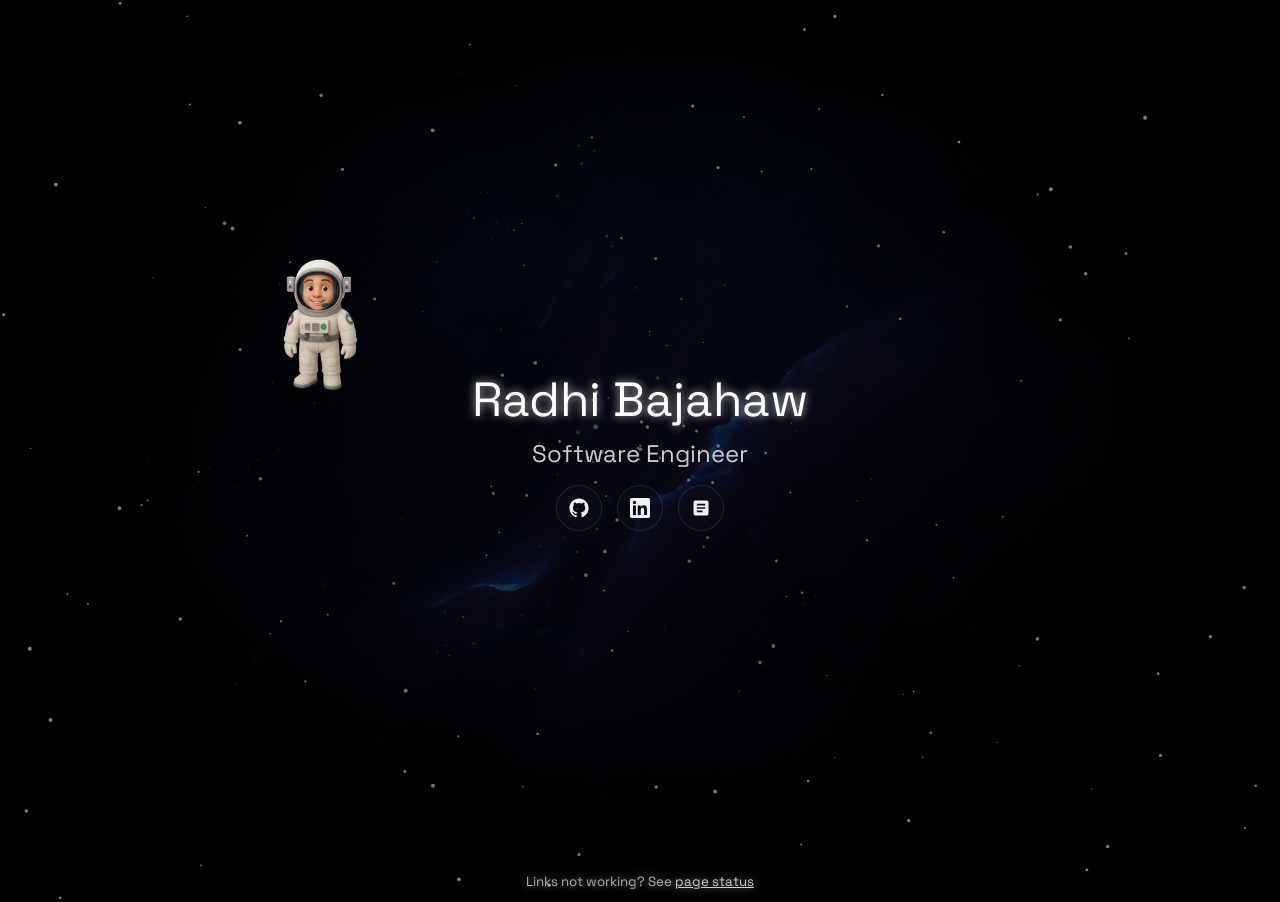
==== index.html @ a83af93d "Add directional view transitions between home and blog Slide up on forward and down on back with a s" ====
<!doctype html>
<html lang="en">
    <head>
        <meta charset="UTF-8" />
        <meta charset="UTF-8" />
        <meta name="viewport" content="width=device-width, initial-scale=1.0" />
        <title>Radhi - Software Engineer</title>
        <meta name="author" content="Radhi Bajahaw" />
        <meta
            name="description"
            content="Radhi Bajahaw - Software Engineer Portfolio"
        />
        <meta property="og:title" content="Radhi Bajahaw - Software Engineer" />
        <meta
            property="og:description"
            content="Software Engingeer, Frontend, Backend, and DevOps Expert."
        />
        <meta
            property="og:image"
            content="https://backend.bajahaw.com/main-og.png"
        />
        <meta property="og:url" content="https://bajahaw.com" />
        <link
            rel="icon"
            type="image/png"
            href="/favicon.png"
        />
        <link rel="preconnect" href="https://fonts.googleapis.com" />
        <link rel="preconnect" href="https://fonts.gstatic.com" crossorigin />
        <link
            href="https://fonts.googleapis.com/css2?family=Space+Grotesk:wght@300;400;500;600;700&display=swap"
            rel="stylesheet"
        />
        <link rel="stylesheet" href="/vt.css" />
        <script src="/vt.js"></script>
        <style>
            body,
            html {
                margin: 0;
                padding: 0;
                background: #000;
                overflow: hidden; /* Important to prevent scrollbars when alien is thrown */
                width: 100%;
                height: 100%;
                font-family: "Space Grotesk", sans-serif !important;
            }

            canvas {
                position: absolute;
                top: 0;
                left: 0;
                z-index: 0; /* Ensure canvas is behind other content */
            }

            #cosmos {
                position: absolute;
                top: 0;
                left: 0;
                width: 100%;
                height: 100%;
                object-fit: cover;
                opacity: 0;
                transition: opacity 15s ease;
                z-index: 1; /* Right in front of the canvas, behind everything else */
                pointer-events: none;
                -webkit-mask-image: radial-gradient(
                    ellipse 50% 50% at center,
                    black 45%,
                    transparent 100%
                );
                mask-image: radial-gradient(
                    ellipse 50% 50% at center,
                    black 45%,
                    transparent 100%
                );
            }

            #cosmos.loaded {
                opacity: 0.3;
            }

            #alien-container {
                width: 100px; /* Container can match alien size or be different */
                height: 100px; /* Adjust if alien image has different aspect ratio */
                position: absolute; /* Positioned by JS transform */
                will-change: transform; /* Performance hint */
                z-index: 2; /* Ensure alien is above canvas and cosmos */
            }

            #alien {
                /* This is the IMG tag */
                position: absolute; /* Positioned relative to #alien-container */
                top: 0;
                left: 0;
                cursor: grab;
                width: 100px;
                height: auto;
                animation: gentleSpaceFloat 20s infinite alternate ease-in-out;
                transform-origin: center center;
                will-change: transform; /* Image also transforms due to its own animation */
            }

            /* Pause the IMG's animation when its CONTAINER is being dragged */
            #alien-container.dragging #alien {
                cursor: grabbing;
                animation-play-state: paused !important;
            }

            @keyframes gentleSpaceFloat {
                0% {
                    transform: translate(0px, 0px) rotate(0deg) scale(1);
                }
                25% {
                    transform: translate(20px, 10px) rotate(10deg) scale(0.95); /* Reduced translation for subtler float */
                }
                50% {
                    transform: translate(-5px, 15px) rotate(20deg) scale(1);
                }
                75% {
                    transform: translate(5px, -10px) rotate(-10deg) scale(1.05);
                }
                100% {
                    transform: translate(0px, 0px) rotate(0deg) scale(1);
                }
            }

            .container {
                /* For text content */
                position: absolute;
                top: 50%;
                left: 50%;
                text-align: center;
                z-index: 3; /* Text above alien, cosmos, and canvas */
                animation: floatText 5s ease-in-out infinite;
                transform: translate(
                    -50%,
                    -50%
                ); /* Ensure this is applied for centering */
            }

            @keyframes floatText {
                0% {
                    transform: translate(-50%, -50%) translateY(0);
                }
                50% {
                    transform: translate(-50%, -50%) translateY(-5px);
                }
                100% {
                    transform: translate(-50%, -50%) translateY(0);
                }
            }

            h1 {
                font-size: 3rem;
                margin: 0 auto;
                width: fit-content;
                color: #fff;
                font-weight: 400;
                text-shadow: 0 0 10px rgba(255, 255, 255, 0.7);
                view-transition-name: name;
            }

            h2 {
                font-size: 1.5rem;
                margin: 0.5rem 0;
                color: #ccc;
                font-weight: 400;
            }

            .links {
                margin-top: 1rem;
                display: flex;
                gap: 15px;
                justify-content: center;
            }

            a {
                color: #ccc;
            }

            .links a {
                position: relative;
                border-radius: 9999px;
                display: inline-flex;
                align-items: center;
                gap: 10px;
                padding: 12px;
                text-decoration: none;
                color: #f0f0f5;
                background: rgba(16, 16, 22, 0.28);
                border: 1px solid rgba(255, 255, 255, 0.1);
                overflow: hidden;
                transition:
                    transform 0.3s ease,
                    background 0.3s ease,
                    border-color 0.3s ease;
            }

            .links a:hover {
                transform: translateY(-2px);
                background: rgba(24, 24, 32, 0.42);
                border-color: rgba(255, 255, 255, 0.2);
            }
            small {
                position: absolute;
                bottom: 10px; /* Adjusted for better visibility */
                left: 50%;
                color: #aaa;
                text-wrap: nowrap;
                transform: translateX(
                    -50%
                ); /* Only X transform needed if bottom is set */
                text-shadow: 0 0 8px rgba(255, 255, 255, 0.5);
                z-index: 3;
            }
        </style>
    </head>
    <body>
        <canvas id="starfield"></canvas>
        <img id="cosmos" src="cosmos.png" alt="Cosmos background" />
        <div id="alien-container">
            <img
                id="alien"
                src="astronaut.webp"
                alt="Astronaut"
            />
        </div>
        <div class="container" id="content">
            <h1>Radhi Bajahaw</h1>
            <h2>Software Engineer</h2>
            <div class="links">
                <a
                    href="https://github.com/Bajahaw"
                    target="_blank"
                    title="GitHub"
                    aria-label="GitHub"
                >
                    <svg
                        width="20"
                        height="20"
                        viewBox="0 0 24 24"
                        fill="currentColor"
                        aria-hidden="true"
                    >
                        <path
                            d="M12 .5C5.65.5.5 5.65.5 12c0 5.08 3.29 9.39 7.86 10.91.58.11.79-.25.79-.56v-2c-3.2.7-3.87-1.37-3.87-1.37-.53-1.34-1.3-1.7-1.3-1.7-1.06-.72.08-.71.08-.71 1.17.08 1.79 1.2 1.79 1.2 1.04 1.78 2.73 1.27 3.4.97.11-.75.41-1.27.74-1.56-2.55-.29-5.23-1.28-5.23-5.69 0-1.26.45-2.29 1.19-3.1-.12-.29-.52-1.46.11-3.04 0 0 .97-.31 3.18 1.18a11.05 11.05 0 0 1 5.8 0c2.2-1.49 3.17-1.18 3.17-1.18.63 1.58.23 2.75.11 3.04.74.81 1.19 1.84 1.19 3.1 0 4.42-2.69 5.39-5.25 5.68.42.36.79 1.08.79 2.18v3.23c0 .31.21.68.8.56C20.21 21.39 23.5 17.08 23.5 12 23.5 5.65 18.35.5 12 .5z"
                        />
                    </svg>
                </a>
                <a
                    href="https://linkedin.com/in/radhi-bajahaw"
                    target="_blank"
                    title="LinkedIn"
                    aria-label="LinkedIn"
                >
                    <svg
                        width="20"
                        height="20"
                        viewBox="0 0 24 24"
                        fill="currentColor"
                        aria-hidden="true"
                    >
                        <path
                            d="M20.45 20.45h-3.56v-5.57c0-1.33-.02-3.04-1.85-3.04-1.85 0-2.14 1.45-2.14 2.94v5.67H9.34V9h3.41v1.56h.05c.47-.9 1.64-1.85 3.37-1.85 3.6 0 4.27 2.37 4.27 5.46v6.28zM5.34 7.43a2.06 2.06 0 1 1 0-4.12 2.06 2.06 0 0 1 0 4.12zM7.12 20.45H3.56V9h3.56v11.45zM22.22 0H1.77C.79 0 0 .77 0 1.73v20.54C0 23.23.79 24 1.77 24h20.45c.98 0 1.78-.77 1.78-1.73V1.73C24 .77 23.2 0 22.22 0z"
                        />
                    </svg>
                </a>
                <a
                    href="/blogs/"
                    title="Blog"
                    aria-label="Blog"
                >
                    <svg
                        width="20"
                        height="20"
                        viewBox="0 0 24 24"
                        fill="currentColor"
                        aria-hidden="true"
                    >
                        <path
                            d="M19 3H5a2 2 0 0 0-2 2v14a2 2 0 0 0 2 2h14a2 2 0 0 0 2-2V5a2 2 0 0 0-2-2zm-5 14H7v-2h7v2zm3-4H7v-2h10v2zm0-4H7V7h10v2z"
                        />
                    </svg>
                </a>
            </div>
        </div>
        <small
            >Links not working? See
            <a href="https://status.bajahaw.com">page status</a></small
        >
        <script>
            // Starfield animation
            const canvas = document.getElementById("starfield");
            const cosmosEl = document.getElementById("cosmos");
            if (cosmosEl) {
                const revealCosmos = () => cosmosEl.classList.add("loaded");
                if (cosmosEl.complete && cosmosEl.naturalWidth > 0) {
                    revealCosmos();
                } else {
                    cosmosEl.addEventListener("load", revealCosmos);
                }
            }
            const ctx = canvas.getContext("2d");
            let width = window.innerWidth,
                height = window.innerHeight;
            canvas.width = width;
            canvas.height = height;

            const stars = [];
            const numStars = 300;
            for (let i = 0; i < numStars; i++) {
                const angle = Math.random() * 2 * Math.PI;
                const distance =
                    (Math.random() * Math.max(width, height)) / 1.2; // Ensure stars are spread out
                stars.push({
                    x: distance * Math.cos(angle),
                    y: distance * Math.sin(angle),
                    size: Math.random() * 1.5 + 0.5,
                    // Add individual rotation speed for a twinkling effect (optional)
                    rotationSpeed: (Math.random() - 0.5) * 0.0002,
                });
            }
            let starfieldCenterX = width / 2;
            let starfieldCenterY = height / 2;
            let globalStarRotation = 0;

            function animateStars() {
                globalStarRotation += 0.0001; // Slow global rotation
                if (cosmosEl) {
                    cosmosEl.style.transform = `rotate(${globalStarRotation}rad)`;
                }
                ctx.clearRect(0, 0, width, height);
                ctx.fillStyle = "gray"; // Star color

                stars.forEach((star) => {
                    // Apply global rotation and individual star's own subtle rotation if any
                    const rotatedX =
                        star.x * Math.cos(globalStarRotation) -
                        star.y * Math.sin(globalStarRotation);
                    const rotatedY =
                        star.x * Math.sin(globalStarRotation) +
                        star.y * Math.cos(globalStarRotation);

                    ctx.beginPath();
                    ctx.arc(
                        starfieldCenterX + rotatedX,
                        starfieldCenterY + rotatedY,
                        star.size,
                        0,
                        Math.PI * 2,
                    );
                    ctx.fill();
                });
                requestAnimationFrame(animateStars);
            }

            animateStars();

            window.addEventListener("resize", () => {
                width = window.innerWidth;
                height = window.innerHeight;
                canvas.width = width;
                canvas.height = height;
                starfieldCenterX = width / 2; // Recalculate center on resize
                starfieldCenterY = height / 2;
                // Optionally, reinitialize stars or adjust their positions based on new dimensions
            });

            // Alien drag and drop logic
            document.addEventListener("DOMContentLoaded", () => {
                const alienImageEl = document.getElementById("alien");
                const alienContainerEl =
                    document.getElementById("alien-container");

                if (!alienImageEl || !alienContainerEl) {
                    console.error("Alien elements not found!");
                    return;
                }

                // Set initial position for the container (e.g., center of screen)
                // This ensures it doesn't start at 0,0 if not positioned by CSS
                const initialContainerX =
                    window.innerWidth / 4 - alienContainerEl.offsetWidth / 2;
                const initialContainerY =
                    window.innerHeight / 3 - alienContainerEl.offsetHeight / 2; // A bit higher
                alienContainerEl.style.transform = `translate(${initialContainerX}px, ${initialContainerY}px)`;

                let isDragging = false;
                // For calculating offset of click within the container
                let clickInContainerX, clickInContainerY;

                // For throw physics
                let velocityX = 0;
                let velocityY = 0;
                let lastMouseX, lastMouseY;
                let lastTimestamp;
                const damping = 0.998; // Friction effect (0 to 1, lower is more friction)
                const throwVelocityScale = 1000; // Increased divisor to reduce throw speed
                let throwAnimationId;

                // Event listeners for starting drag (mouse and touch)
                alienImageEl.addEventListener("mousedown", dragStart);
                alienImageEl.addEventListener("touchstart", dragStart, {
                    passive: false,
                });

                // Global listeners for moving and ending drag
                document.addEventListener("mousemove", drag);
                document.addEventListener("touchmove", drag, {
                    passive: false,
                });
                document.addEventListener("mouseup", dragEnd);
                document.addEventListener("touchend", dragEnd);
                document.addEventListener("mouseleave", dragEnd); // End drag if mouse leaves window

                function dragStart(e) {
                    e.preventDefault();

                    if (throwAnimationId) {
                        cancelAnimationFrame(throwAnimationId);
                        throwAnimationId = null;
                    }

                    const clientX = e.clientX || e.touches[0].clientX;
                    const clientY = e.clientY || e.touches[0].clientY;

                    // Get container's current position
                    const containerRect =
                        alienContainerEl.getBoundingClientRect();

                    // Calculate where the click/touch occurred relative to the container's top-left
                    clickInContainerX = clientX - containerRect.left;
                    clickInContainerY = clientY - containerRect.top;

                    isDragging = true;
                    alienContainerEl.classList.add("dragging"); // Pauses CSS animation on alienImageEl via CSS rule

                    lastMouseX = clientX;
                    lastMouseY = clientY;
                    lastTimestamp = performance.now();
                    velocityX = 0;
                    velocityY = 0;
                }

                function drag(e) {
                    if (isDragging) {
                        e.preventDefault();

                        const clientX = e.clientX || e.touches[0].clientX;
                        const clientY = e.clientY || e.touches[0].clientY;

                        // New top-left for the container
                        let newContainerX = clientX - clickInContainerX;
                        let newContainerY = clientY - clickInContainerY;

                        const now = performance.now();
                        const dt = (now - lastTimestamp) / 1000; // delta time in seconds

                        if (dt > 0) {
                            velocityX =
                                (clientX - lastMouseX) /
                                dt /
                                throwVelocityScale;
                            velocityY =
                                (clientY - lastMouseY) /
                                dt /
                                throwVelocityScale;
                        }

                        lastMouseX = clientX;
                        lastMouseY = clientY;
                        lastTimestamp = now;

                        setContainerTranslate(newContainerX, newContainerY);
                    }
                }

                function dragEnd(e) {
                    if (!isDragging) return;

                    isDragging = false;
                    alienContainerEl.classList.remove("dragging"); // Resumes CSS animation on alienImageEl

                    if (
                        Math.abs(velocityX) > 0.1 ||
                        Math.abs(velocityY) > 0.1
                    ) {
                        // Adjusted threshold
                        // Get current position from transform for the container
                        const currentTransform =
                            window.getComputedStyle(alienContainerEl).transform;
                        let currentTx = 0,
                            currentTy = 0;

                        if (currentTransform && currentTransform !== "none") {
                            // DOMMatrix is more robust for parsing transform
                            const matrix = new DOMMatrix(currentTransform);
                            currentTx = matrix.m41; // translateX
                            currentTy = matrix.m42; // translateY
                        } else {
                            // Fallback if somehow no transform (should not happen if drag occurred)
                            // This part would need currentX, currentY from the drag function if it were the case
                            // but setContainerTranslate ensures a transform is set.
                            const rect =
                                alienContainerEl.getBoundingClientRect();
                            currentTx = rect.left;
                            currentTy = rect.top;
                        }
                        throwAnimation(currentTx, currentTy);
                    }
                    // If not throwing, the animation on alienImageEl is already unpaused by classList.remove('dragging')
                }

                function setContainerTranslate(xPos, yPos) {
                    alienContainerEl.style.transform = `translate(${xPos}px, ${yPos}px)`;
                }

                function throwAnimation(startX, startY) {
                    let x = startX;
                    let y = startY;

                    function animateFrame() {
                        x += velocityX;
                        y += velocityY;

                        velocityX *= damping;
                        velocityY *= damping;

                        const containerRect =
                            alienContainerEl.getBoundingClientRect();
                        if (x < -200) {
                            x = window.innerWidth + 200 - containerRect.width;
                            velocityX *= 0.5;
                        } // Bounce with energy loss
                        if (x + containerRect.width > window.innerWidth + 200) {
                            x = -200;
                            velocityX *= 0.5;
                        }
                        if (y < 0) {
                            y = 0;
                            velocityY *= -0.5;
                        }
                        if (y + containerRect.height > window.innerHeight) {
                            y = window.innerHeight - containerRect.height;
                            velocityY *= -0.5;
                        }

                        setContainerTranslate(x, y);

                        if (
                            Math.abs(velocityX) < 0.05 &&
                            Math.abs(velocityY) < 0.05
                        ) {
                            // Adjusted threshold
                            cancelAnimationFrame(throwAnimationId);
                            throwAnimationId = null;
                            // Alien image animation is already running due to class removal in dragEnd
                        } else {
                            throwAnimationId =
                                requestAnimationFrame(animateFrame);
                        }
                    }
                    throwAnimationId = requestAnimationFrame(animateFrame);
                }
            });
        </script>
    </body>
</html>
---- vt.css ----
@media (prefers-reduced-motion: no-preference) {
    @view-transition {
        navigation: auto;
    }

    ::view-transition-old(root) {
        animation: vt-out-up 0.28s ease both;
    }

    ::view-transition-new(root) {
        animation: vt-in-up 0.28s ease both;
    }

    html:active-view-transition-type(back)::view-transition-old(root) {
        animation-name: vt-out-down;
    }

    html:active-view-transition-type(back)::view-transition-new(root) {
        animation-name: vt-in-down;
    }

    ::view-transition-group(name) {
        animation-duration: 0.36s;
        animation-timing-function: cubic-bezier(0.22, 1, 0.36, 1);
        z-index: 1;
    }

    ::view-transition-old(name),
    ::view-transition-new(name) {
        animation-duration: 0.28s;
        animation-timing-function: ease;
    }
}

@keyframes vt-out-up {
    to {
        translate: 0 -5vh;
        opacity: 0;
    }
}

@keyframes vt-in-up {
    from {
        translate: 0 5vh;
        opacity: 0;
    }
}

@keyframes vt-out-down {
    to {
        translate: 0 5vh;
        opacity: 0;
    }
}

@keyframes vt-in-down {
    from {
        translate: 0 -5vh;
        opacity: 0;
    }
}
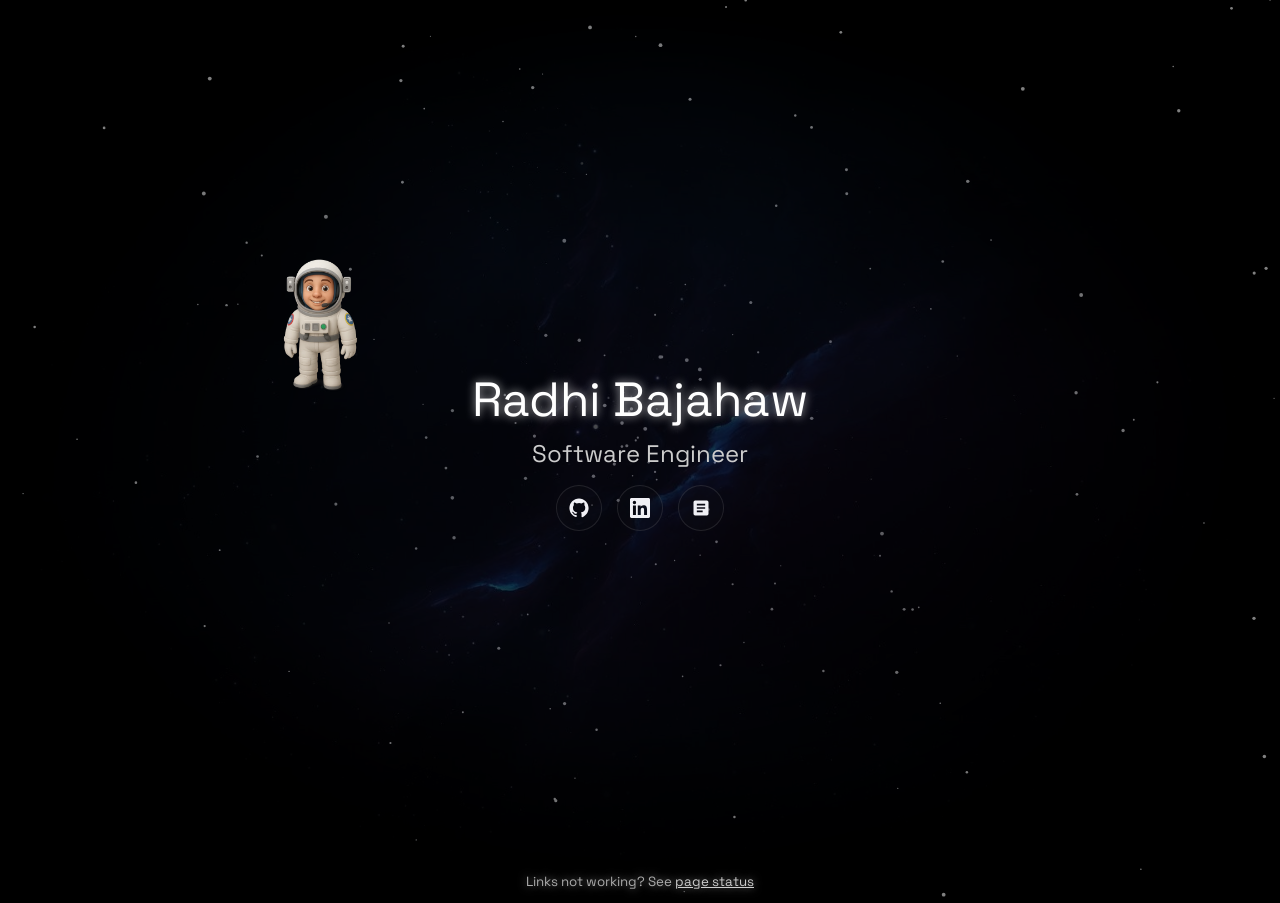
==== commit 1374fc3e: "Fix astronaut flashing in the corner before JS positions it Set the starting transform in CSS so fir" ====
--- a/index.html
+++ b/index.html
@@ -83,6 +83,7 @@
                 width: 100px; /* Container can match alien size or be different */
                 height: 100px; /* Adjust if alien image has different aspect ratio */
                 position: absolute; /* Positioned by JS transform */
+                transform: translate(calc(25vw - 50px), calc(33.333vh - 50px));
                 will-change: transform; /* Performance hint */
                 z-index: 2; /* Ensure alien is above canvas and cosmos */
             }
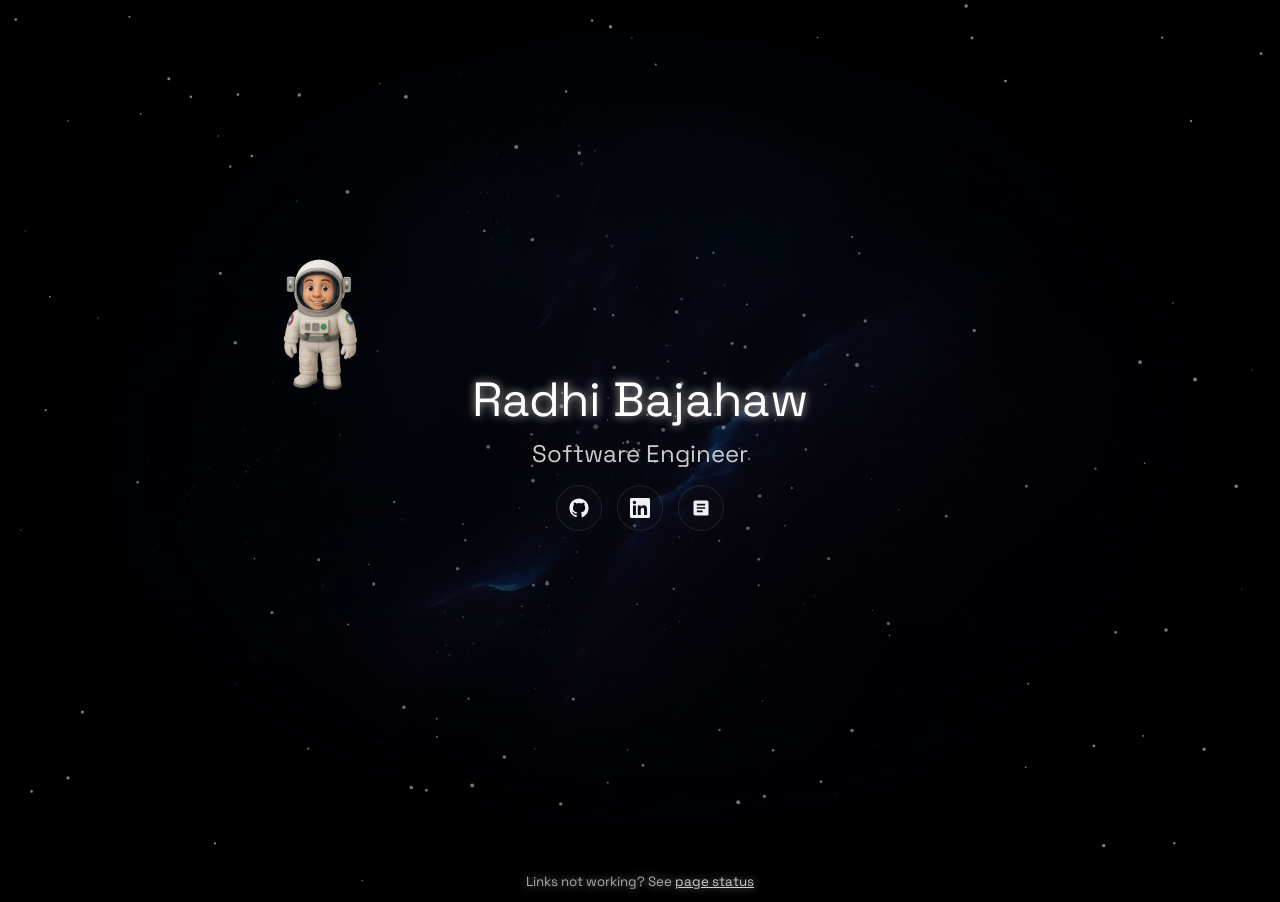
==== commit 8f1680a3: "woaps!" ====
--- a/index.html
+++ b/index.html
@@ -6,6 +6,7 @@
         <meta name="viewport" content="width=device-width, initial-scale=1.0" />
         <title>Radhi - Software Engineer</title>
         <meta name="author" content="Radhi Bajahaw" />
+        <meta name="google-site-verification" content="ZnsrsKMK7QZgAiuwLZA5cVfLD3y2I7vkAUrSVyd-crQ" />
         <meta
             name="description"
             content="Radhi Bajahaw - Software Engineer Portfolio"
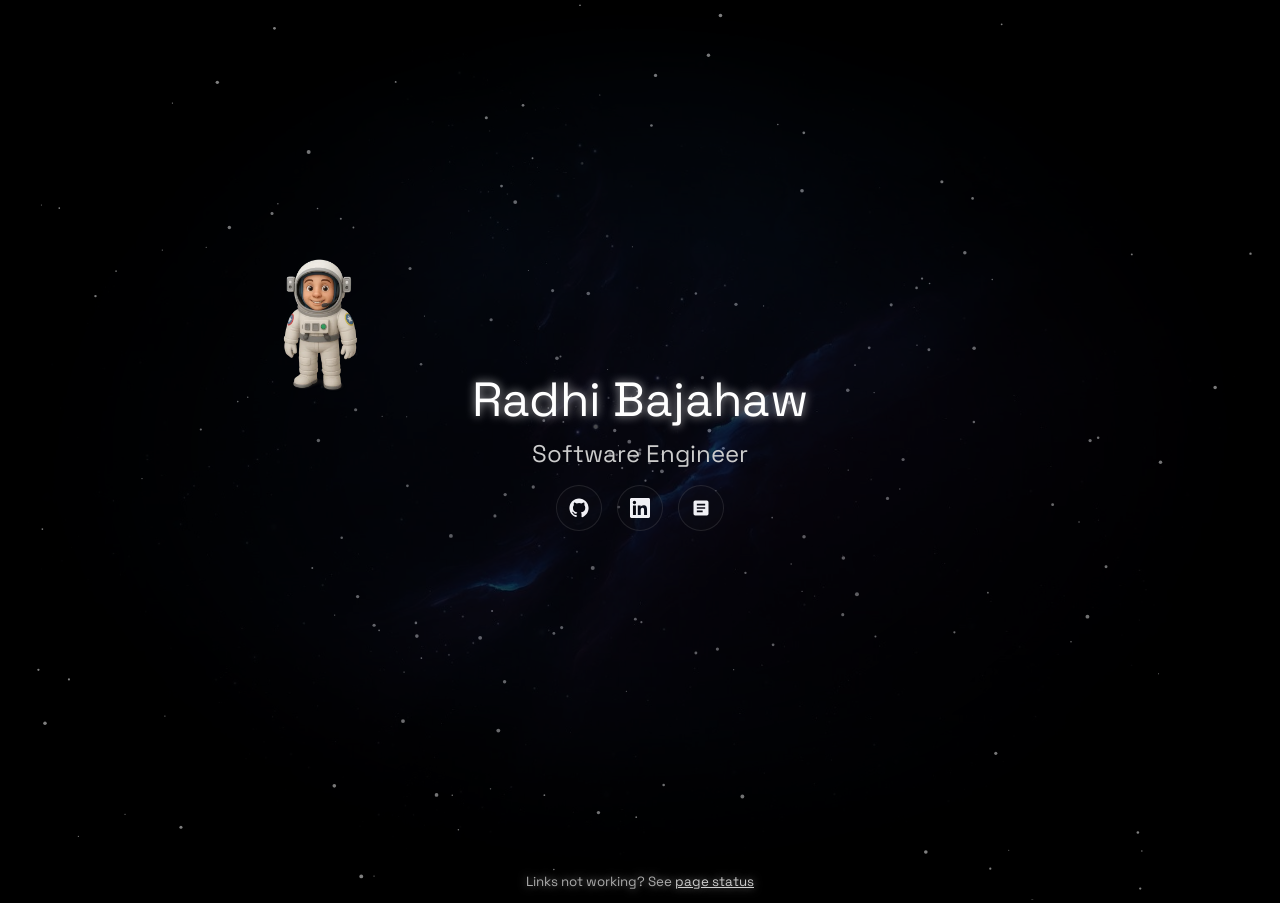
==== commit eeb44a37: "Speed up mobile LCP by compressing assets and self-hosting the font" ====
--- a/index.html
+++ b/index.html
@@ -1,7 +1,6 @@
 <!doctype html>
 <html lang="en">
     <head>
-        <meta charset="UTF-8" />
         <meta charset="UTF-8" />
         <meta name="viewport" content="width=device-width, initial-scale=1.0" />
         <title>Radhi - Software Engineer</title>
@@ -26,15 +25,29 @@
             type="image/png"
             href="/favicon.png"
         />
-        <link rel="preconnect" href="https://fonts.googleapis.com" />
-        <link rel="preconnect" href="https://fonts.gstatic.com" crossorigin />
         <link
-            href="https://fonts.googleapis.com/css2?family=Space+Grotesk:wght@300;400;500;600;700&display=swap"
+            rel="preload"
+            href="/fonts/space-grotesk-400.woff2"
+            as="font"
+            type="font/woff2"
+            crossorigin
+        />
+        <link
             rel="stylesheet"
-        />
-        <link rel="stylesheet" href="/vt.css" />
-        <script src="/vt.js"></script>
+            href="/vt.css"
+            media="print"
+            onload="this.media='all'"
+        />
+        <script src="/vt.js" defer></script>
         <style>
+            @font-face {
+                font-family: "Space Grotesk";
+                font-style: normal;
+                font-weight: 400;
+                font-display: swap;
+                src: url("/fonts/space-grotesk-400.woff2") format("woff2");
+            }
+
             body,
             html {
                 margin: 0;
@@ -219,12 +232,24 @@
     </head>
     <body>
         <canvas id="starfield"></canvas>
-        <img id="cosmos" src="cosmos.png" alt="Cosmos background" />
+        <img
+            id="cosmos"
+            src="cosmos.webp"
+            alt=""
+            width="1920"
+            height="1080"
+            decoding="async"
+            fetchpriority="low"
+        />
         <div id="alien-container">
             <img
                 id="alien"
                 src="astronaut.webp"
                 alt="Astronaut"
+                width="360"
+                height="540"
+                decoding="async"
+                fetchpriority="low"
             />
         </div>
         <div class="container" id="content">
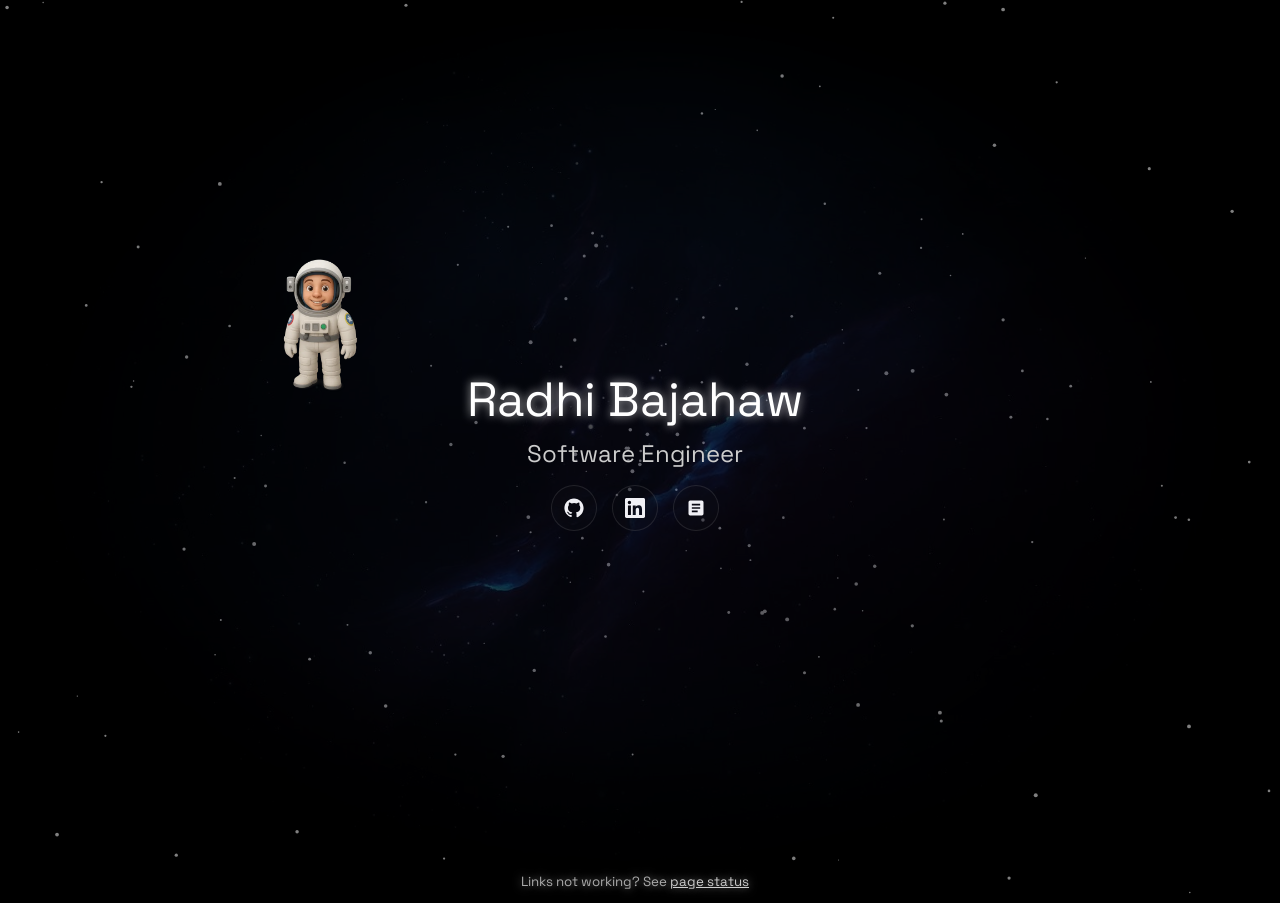
==== commit 5815468c: "Remove tap highlight and add a thin stable scrollbar" ====
--- a/index.html
+++ b/index.html
@@ -48,6 +48,12 @@
                 src: url("/fonts/space-grotesk-400.woff2") format("woff2");
             }
 
+            *,
+            *::before,
+            *::after {
+                -webkit-tap-highlight-color: transparent;
+            }
+
             body,
             html {
                 margin: 0;
@@ -57,6 +63,7 @@
                 width: 100%;
                 height: 100%;
                 font-family: "Space Grotesk", sans-serif !important;
+                -webkit-tap-highlight-color: transparent;
             }
 
             canvas {
--- a/vt.css
+++ b/vt.css
@@ -1,3 +1,37 @@
+*,
+*::before,
+*::after {
+    -webkit-tap-highlight-color: transparent;
+}
+
+html {
+    scrollbar-gutter: stable;
+    scrollbar-width: thin;
+    scrollbar-color: rgba(255, 255, 255, 0.2) transparent;
+}
+
+::-webkit-scrollbar {
+    width: 6px;
+    height: 6px;
+}
+
+::-webkit-scrollbar-track {
+    background: transparent;
+}
+
+::-webkit-scrollbar-thumb {
+    background: rgba(255, 255, 255, 0.18);
+    border-radius: 999px;
+}
+
+::-webkit-scrollbar-thumb:hover {
+    background: rgba(255, 255, 255, 0.32);
+}
+
+::-webkit-scrollbar-corner {
+    background: transparent;
+}
+
 @media (prefers-reduced-motion: no-preference) {
     @view-transition {
         navigation: auto;
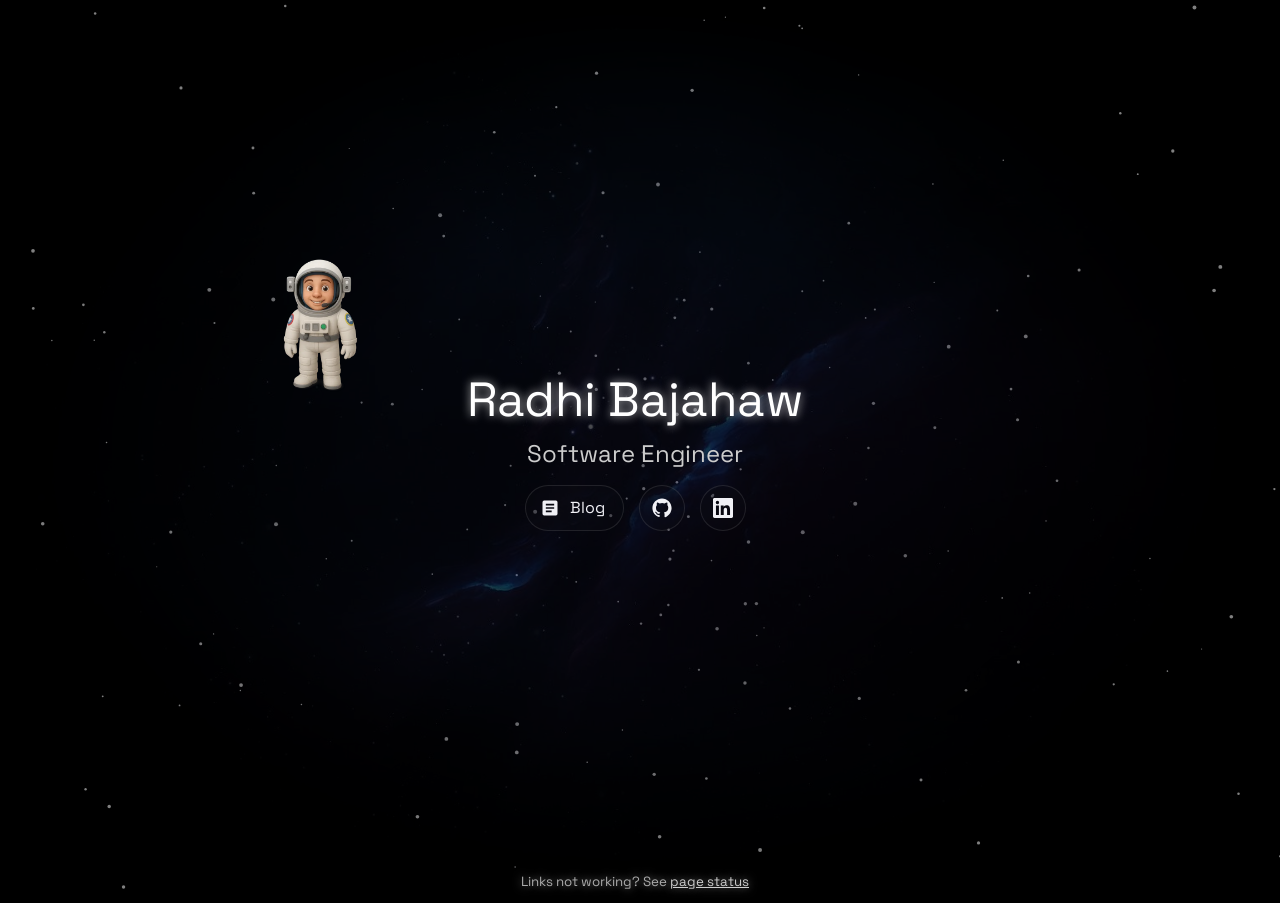
==== commit 808d6c59: "Drop the Auto Windows post and label the blog link Remove the post along with its blog-index and sit" ====
--- a/index.html
+++ b/index.html
@@ -218,6 +218,11 @@
                     border-color 0.3s ease;
             }
 
+            .links a.labeled {
+                padding: 12px 18px 12px 14px;
+                line-height: 20px;
+            }
+
             .links a:hover {
                 transform: translateY(-2px);
                 background: rgba(24, 24, 32, 0.42);
@@ -263,6 +268,24 @@
             <h1>Radhi Bajahaw</h1>
             <h2>Software Engineer</h2>
             <div class="links">
+                <a
+                    class="labeled"
+                    href="/blogs/"
+                    title="Blog"
+                >
+                    <svg
+                        width="20"
+                        height="20"
+                        viewBox="0 0 24 24"
+                        fill="currentColor"
+                        aria-hidden="true"
+                    >
+                        <path
+                            d="M19 3H5a2 2 0 0 0-2 2v14a2 2 0 0 0 2 2h14a2 2 0 0 0 2-2V5a2 2 0 0 0-2-2zm-5 14H7v-2h7v2zm3-4H7v-2h10v2zm0-4H7V7h10v2z"
+                        />
+                    </svg>
+                    Blog
+                </a>
                 <a
                     href="https://github.com/Bajahaw"
                     target="_blank"
@@ -299,23 +322,6 @@
                         />
                     </svg>
                 </a>
-                <a
-                    href="/blogs/"
-                    title="Blog"
-                    aria-label="Blog"
-                >
-                    <svg
-                        width="20"
-                        height="20"
-                        viewBox="0 0 24 24"
-                        fill="currentColor"
-                        aria-hidden="true"
-                    >
-                        <path
-                            d="M19 3H5a2 2 0 0 0-2 2v14a2 2 0 0 0 2 2h14a2 2 0 0 0 2-2V5a2 2 0 0 0-2-2zm-5 14H7v-2h7v2zm3-4H7v-2h10v2zm0-4H7V7h10v2z"
-                        />
-                    </svg>
-                </a>
             </div>
         </div>
         <small
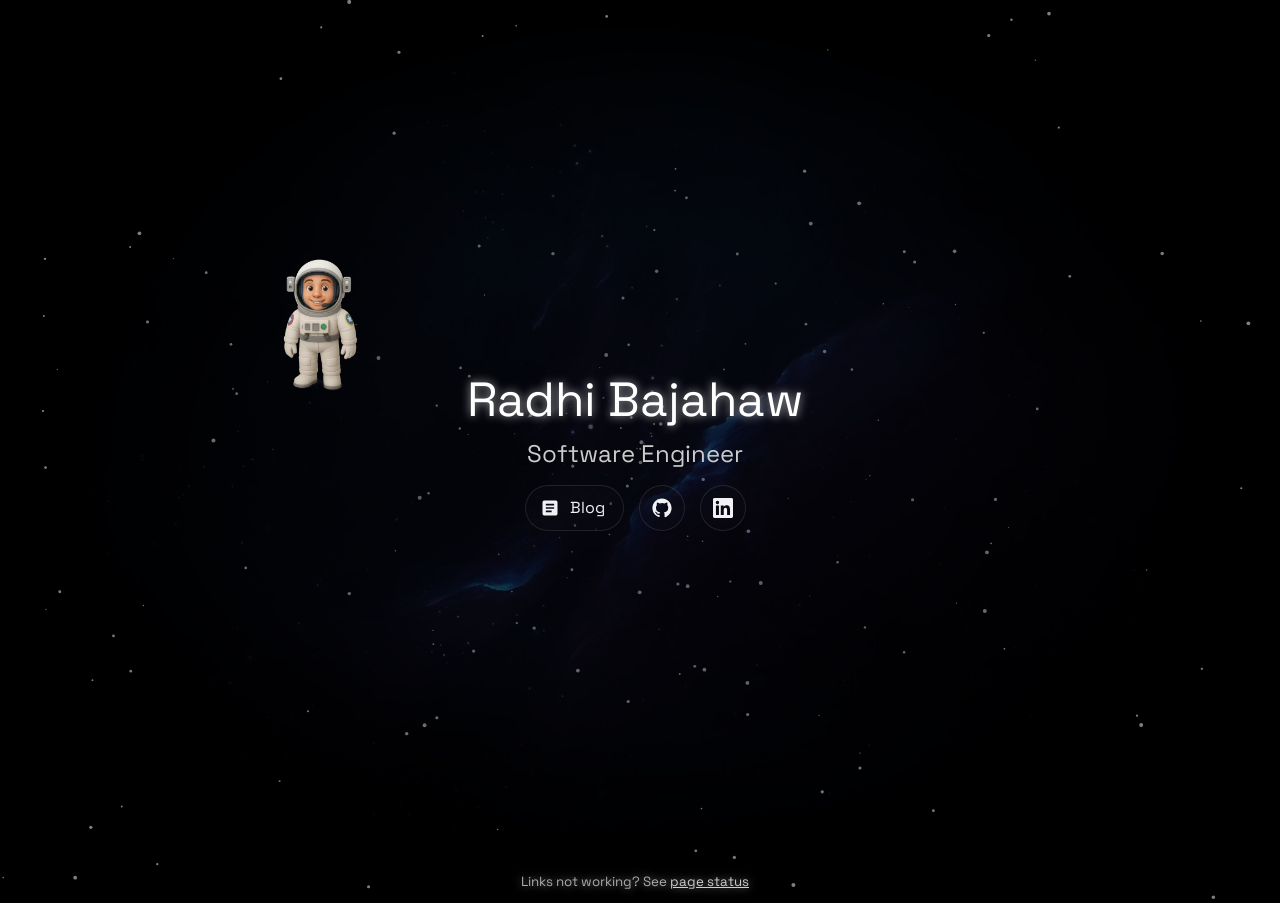
==== commit bb58d989: "Add canonicals, social cards and structured data" ====
--- a/index.html
+++ b/index.html
@@ -13,13 +13,39 @@
         <meta property="og:title" content="Radhi Bajahaw - Software Engineer" />
         <meta
             property="og:description"
-            content="Software Engingeer, Frontend, Backend, and DevOps Expert."
+            content="Software Engineer, Frontend, Backend, and DevOps Expert."
         />
+        <meta property="og:image" content="https://bajahaw.com/og/home.png" />
+        <meta property="og:url" content="https://bajahaw.com" />
+        <link rel="canonical" href="https://bajahaw.com/" />
+        <meta property="og:type" content="website" />
+        <meta property="og:site_name" content="Radhi Bajahaw" />
+        <meta name="twitter:card" content="summary_large_image" />
+        <meta name="twitter:title" content="Radhi Bajahaw - Software Engineer" />
         <meta
-            property="og:image"
-            content="https://backend.bajahaw.com/main-og.png"
+            name="twitter:description"
+            content="Software Engineer, Frontend, Backend, and DevOps Expert."
         />
-        <meta property="og:url" content="https://bajahaw.com" />
+        <meta name="twitter:image" content="https://bajahaw.com/og/home.png" />
+        <script type="application/ld+json">
+            {
+                "@context": "https://schema.org",
+                "@type": "Person",
+                "name": "Radhi Bajahaw",
+                "url": "https://bajahaw.com/",
+                "jobTitle": "Software Engineer",
+                "knowsAbout": [
+                    "Software Engineering",
+                    "Frontend",
+                    "Backend",
+                    "DevOps"
+                ],
+                "sameAs": [
+                    "https://github.com/bajahaw",
+                    "https://www.linkedin.com/in/radhi-bajahaw"
+                ]
+            }
+        </script>
         <link
             rel="icon"
             type="image/png"
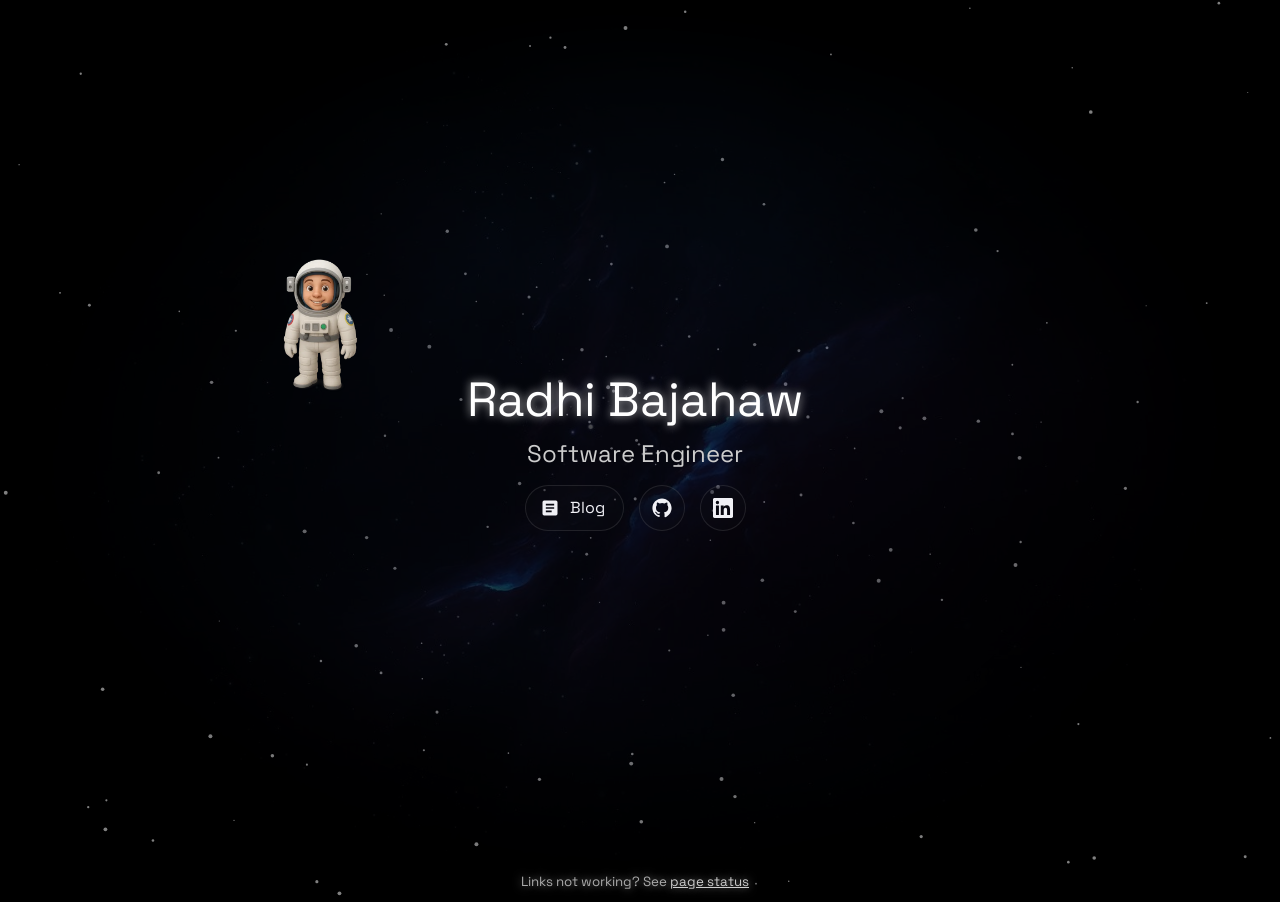
==== commit 788c5dd4: "Update status page link" ====
--- a/index.html
+++ b/index.html
@@ -352,7 +352,7 @@
         </div>
         <small
             >Links not working? See
-            <a href="https://status.bajahaw.com">page status</a></small
+            <a href="https://uptime.bajahaw.com/status/main">page status</a></small
         >
         <script>
             // Starfield animation
